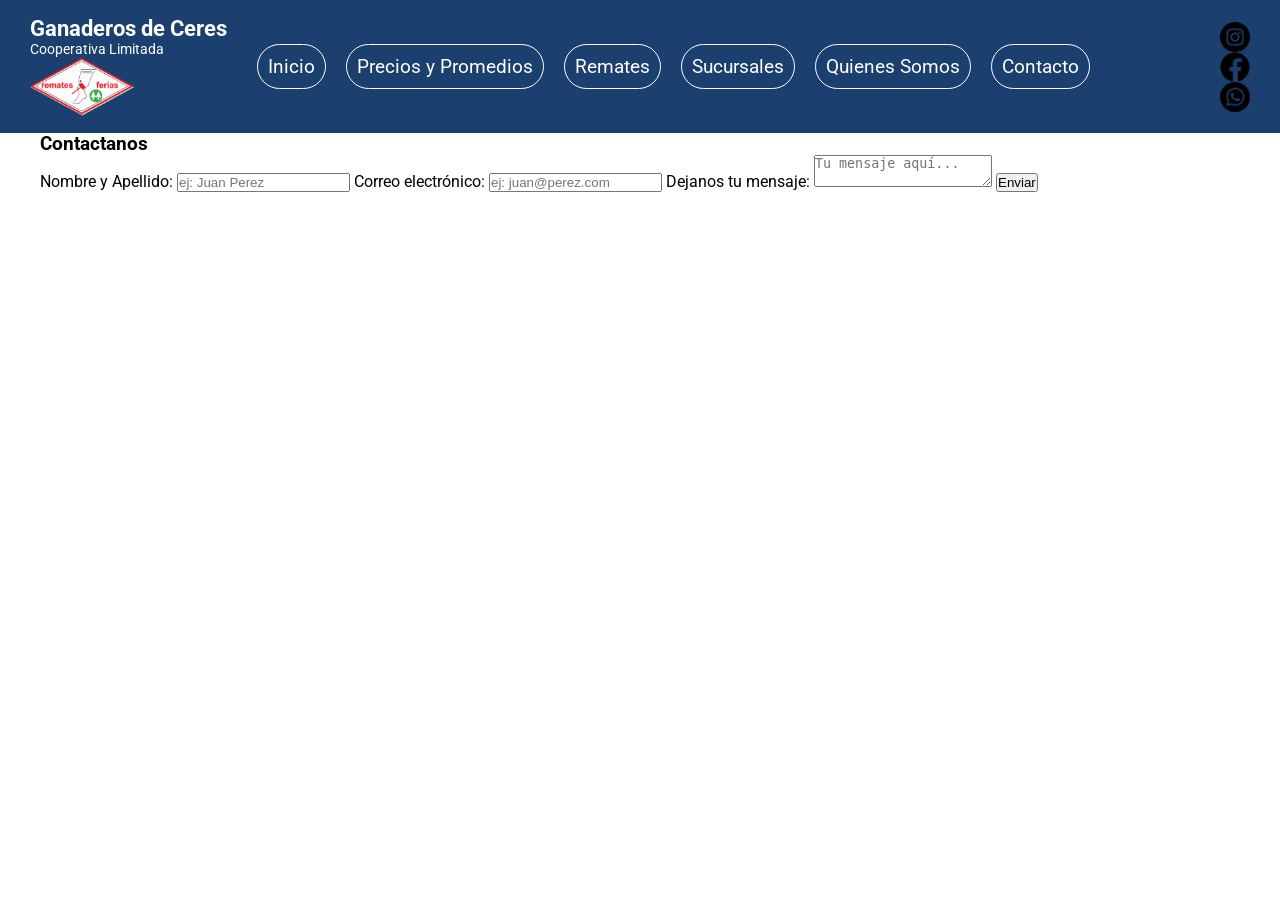
==== pages/contacto.html @ de208398 "Add files via upload Preentrega 3: layouts con Flexbox y box model" ====
<!DOCTYPE html>
<html lang="es">
<head>
    <meta charset="UTF-8">
    <meta name="viewport" content="width=device-width, initial-scale=1.0">
    <title>Contacto</title>
    <link rel="stylesheet" href="../css/styles.css">
    <link rel="preconnect" href="https://fonts.googleapis.com">
    <link rel="preconnect" href="https://fonts.gstatic.com" crossorigin>
    <link rel="preconnect" href="https://fonts.googleapis.com">
    <link rel="preconnect" href="https://fonts.gstatic.com" crossorigin>
    <link href="https://fonts.googleapis.com/css2?family=Roboto:ital,wght@0,100..900;1,100..900&display=swap" rel="stylesheet">
</head>
<body>
    <header>
        <div class="barraprincipal"> 
                <div class="identidad">
                    <div class="nombre">
                        <h1 class="H1GDC">Ganaderos de Ceres</h1>
                        <h2 class="H2CL">Cooperativa Limitada</h2>
                    </div>
                    <div class="logo">
                        <a href="../index.html">
                            <figure>
                                <img src="../assets/logo2.png" alt="Logo de Ganaderos de Ceres" width="500" height="300">
                            </figure>
                        </a>
                    </div>
                </div>
            <nav>
                <ul class="menuheader">
                    <li class="menu"><a href="../index.html">Inicio</a></li>
                    <li class="menu"><a href="../pages/preciosypromedios.html">Precios y Promedios</a></li>
                    <li class="menu"><a href="../pages/remate.html">Remates</a></li>
                    <li class="menu"><a href="../pages/sucursales.html">Sucursales</a></li>
                    <li class="menu"><a href="../pages/quienes-somos.html">Quienes Somos</a></li>
                    <li class="menu"><a href="#">Contacto</a></li>
                </ul>
            </nav>
        </div>
        <div class="barrasecundaria">
            <div class="redes-sociales">
                <a class="social-icon" href="https://www.instagram.com/ganaderosdeceres/" target="_blank">
                    <figure>
                        <img src="../assets/instagram.png" alt="Icono de Instagram" width="500" height="300">
                    </figure>
                </a>
                <a class="social-icon" href="https://www.facebook.com/ganaderosceres/?locale=es_LA" target="_blank">
                    <figure>
                        <img src="../assets/facebook.png" alt="Icono de Facebook" width="500" height="300">
                    </figure>
                </a>
                <a class="social-icon" href="https://www.whatsapp.com/" target="_blank">
                    <figure>
                        <img src="../assets/whatsapp.png" alt="Icono de WhatsApp" width="500" height="300">
                    </figure>
                </a>
            </div>
        </div>
    </header>
    <main>
        <div class="content">
            <section>
                <h3>Contactanos</h3>
                <form action="https://formspree.io/f/mnqvydqv" method="POST">
                    <label for="nombreapellido">Nombre y Apellido:</label>
                    <input type="text" id="nombreapellido" placeholder="ej: Juan Perez" required>
                    <label for="email">Correo electrónico:</label>
                    <input type="email" id="email" placeholder="ej: juan@perez.com" required>
                    <label for="mensaje">Dejanos tu mensaje:</label>
                    <textarea id="mensaje" name="mensaje" placeholder="Tu mensaje aquí..." required></textarea>
                    <input type="submit" value="Enviar">
                </form>
            </section>
        </div>
    </main>
</body>
</html>
---- css/styles.css ----
/* Reset de estilos */
*{
  box-sizing: border-box;
  margin: 0;
  padding: 0;
}
/*logo, nombre de la cooperativa y menu*/
.H1GDC, .H2CL{
  color: #ffffff;
}
.H1GDC{
  font-size: 1.4rem;
}
.H2CL{
  font-size: 0.9rem;
  font-weight: 400;
} 
.logo img{
  width: auto;
  height: 60px;
  display: block;
}
/*estilos de barra de navegacion*/
.barraprincipal{
  display: flex;
  justify-content: space-between;
  align-items: center;
}
/*estilos de menu de navegacion*/
.menuheader{
  display: flex;
  justify-content: space-between;
  align-items: center;
  color: #FFFFFF;
  gap: 20px;
  padding: 15px 30px;
  margin: 0px;
  list-style: none;
  background-color: #1b3f6f;
}
.menuheader li{
  display: inline-block;
  justify-content: center;
  align-items: center;
  width: auto;
}
.menu a{
  display: block;
  white-space: nowrap;
  border: 1.2px solid #ffffff;
  font-size: 1.2rem;
  text-decoration: none;
  text-align: center;
  padding: 10px;
  border-radius: 30px;
  cursor: pointer;
}
.menu a:hover {
    background-color: #ffffff;
    color: #1b3f6f;
    transition: 0.3s;
}
a{
  text-decoration: none;
  color: inherit;
  font-size: 1.8rem;
}
header{
  display: flex;
  justify-content: space-between;
  align-items: center;
  color: #FFFFFF;
  padding: 15px 30px;
  background-color: #1B3F6E;
}
.social-icon img{
  display: flex;
  width: 30px;
  height: auto;
  align-items: left;
  text-decoration: none;
  color: #FFFFFF;
}
/* lista de menu de navegacion*/
ul{
  list-style: none;
  text-decoration: none;
  display: flex;
  color: #FFFFFF;
  font-size: 1.5rem;
  gap: 30px; 
  padding: 0px;
  margin: 0rem;
}
/*tipografia de cuerpo*/
body{
  font-family: 'Roboto', sans-serif;
}
/*instructivo de como usar la pagina*/
.instructivo-img{
  display: block;
  width: 400px;
  height: auto;
}
.instructivo{
  display: flex;
  align-items: center;
  gap: 20px;
  padding: 20px;
  font-size: 1.2rem;
  color: #000000;
  margin-bottom: 50px;
}
/*tarjetas*/
.tarjetas{
  display: flex;
  gap: 20px;
  flex-wrap: wrap;
  padding: 20px;
}
.tarjeta{
  display: flex;
  flex-direction: column;
  padding: 20px;
  border: 1px solid #000000;
  border-radius: 10px;
  flex: 1 1 300px;
  align-items: center;
  justify-content: center;
}
.tarjeta.destacada{
  font-size: 1.2rem;
  margin-bottom: 10px;
  flex-basis: 100%;
  flex-grow: 0;
  flex-direction: column;
}
.tarjeta.destacada p{
  font-size: 3rem;  
  margin-bottom: 10px;
}
.preciosypromedios{
  padding: 20px;
  display: flex;
  font-size: 1.2rem;
  flex-direction: column;
  gap: 20px;
  margin-bottom: 50px;
  text-align: center;
  justify-content: center;
}
.preciosypromedios h3{
  font-size: 1.8rem;
}
/*layout general*/
main{
  max-width: 1200px;
  margin: 0 auto;
}
.unidades-negocios, .lotes-disponibles{
  margin-bottom: 50px;
}
.tarjeta span{
  font-size: 1rem;
  color: #6f6f6f;
}
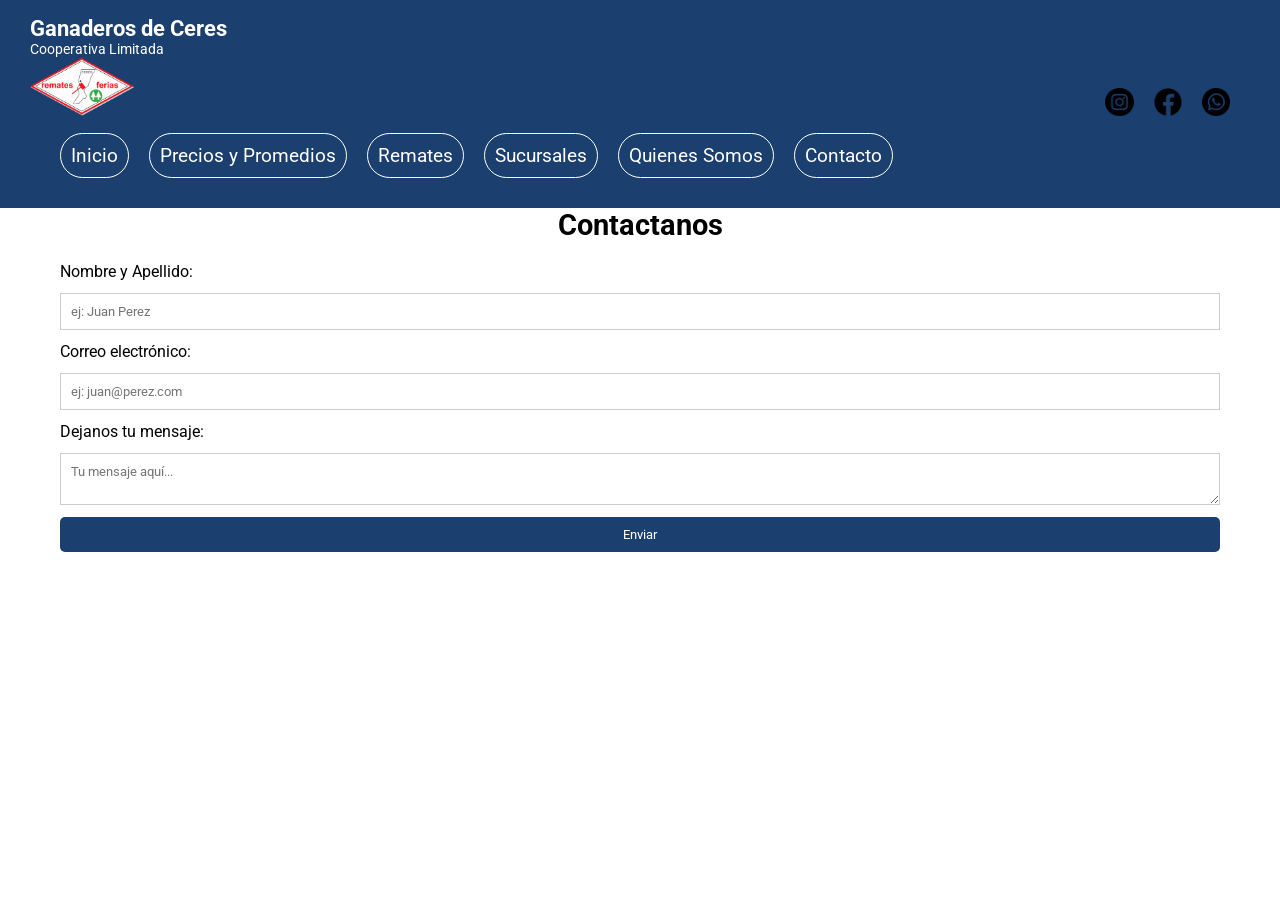
==== commit 4f9090cd: "Contenido y estilos en paginas secundarias" ====
--- a/pages/contacto.html
+++ b/pages/contacto.html
@@ -59,17 +59,17 @@
         </div>
     </header>
     <main>
-        <div class="content">
+        <div>
             <section>
                 <h3>Contactanos</h3>
-                <form action="https://formspree.io/f/mnqvydqv" method="POST">
+                <form  class="content" action="https://formspree.io/f/mnqvydqv" method="POST">
                     <label for="nombreapellido">Nombre y Apellido:</label>
-                    <input type="text" id="nombreapellido" placeholder="ej: Juan Perez" required>
+                    <input type="text" id="nombreapellido" name="nombre" placeholder="ej: Juan Perez" required>
                     <label for="email">Correo electrónico:</label>
-                    <input type="email" id="email" placeholder="ej: juan@perez.com" required>
+                    <input type="email" id="email" name="email" placeholder="ej: juan@perez.com" required>
                     <label for="mensaje">Dejanos tu mensaje:</label>
                     <textarea id="mensaje" name="mensaje" placeholder="Tu mensaje aquí..." required></textarea>
-                    <input type="submit" value="Enviar">
+                    <input class="btn" type="submit" value="Enviar">
                 </form>
             </section>
         </div>
--- a/css/styles.css
+++ b/css/styles.css
@@ -3,6 +3,10 @@
   box-sizing: border-box;
   margin: 0;
   padding: 0;
+}
+img {
+  max-width: 100%;
+  height: auto;
 }
 /*logo, nombre de la cooperativa y menu*/
 .H1GDC, .H2CL{
@@ -22,6 +26,7 @@
 }
 /*estilos de barra de navegacion*/
 .barraprincipal{
+  flex-wrap: wrap;
   display: flex;
   justify-content: space-between;
   align-items: center;
@@ -40,20 +45,18 @@
 }
 .menuheader li{
   display: inline-block;
-  justify-content: center;
   align-items: center;
   width: auto;
 }
 .menu a{
   display: block;
-  white-space: nowrap;
   border: 1.2px solid #ffffff;
-  font-size: 1.2rem;
   text-decoration: none;
   text-align: center;
   padding: 10px;
   border-radius: 30px;
   cursor: pointer;
+  font-size: 1.2rem;
 }
 .menu a:hover {
     background-color: #ffffff;
@@ -63,7 +66,6 @@
 a{
   text-decoration: none;
   color: inherit;
-  font-size: 1.8rem;
 }
 header{
   display: flex;
@@ -73,17 +75,23 @@
   padding: 15px 30px;
   background-color: #1B3F6E;
 }
+/*redes sociales - iconos*/
 .social-icon img{
-  display: flex;
   width: 30px;
   height: auto;
-  align-items: left;
-  text-decoration: none;
-  color: #FFFFFF;
+  text-decoration: none;
+  color: #FFFFFF;
+}
+.redes-sociales{
+  display: flex;
+  justify-content: center;
+  gap: 20px;
+  padding: 20px;
 }
 /* lista de menu de navegacion*/
 ul{
   list-style: none;
+  flex-wrap: wrap;
   text-decoration: none;
   display: flex;
   color: #FFFFFF;
@@ -99,11 +107,18 @@
 /*instructivo de como usar la pagina*/
 .instructivo-img{
   display: block;
-  width: 400px;
+  max-width: 100%;
   height: auto;
 }
+/* con el resto de tus reglas */
+.instructivo-img { grid-area: imagen; max-width: 100%; 
+}
+.instructivo-texto { grid-area: texto;
+}
 .instructivo{
-  display: flex;
+  display: grid;
+  grid-template-areas: "imagen" "texto";
+  grid-template-columns: 1fr;
   align-items: center;
   gap: 20px;
   padding: 20px;
@@ -113,27 +128,22 @@
 }
 /*tarjetas*/
 .tarjetas{
-  display: flex;
-  gap: 20px;
-  flex-wrap: wrap;
+  display: grid;
+  grid-template-columns: repeat(auto-fit, minmax(300px, 1fr));
+  gap: 20px;
   padding: 20px;
 }
 .tarjeta{
-  display: flex;
-  flex-direction: column;
   padding: 20px;
   border: 1px solid #000000;
   border-radius: 10px;
-  flex: 1 1 300px;
-  align-items: center;
-  justify-content: center;
+  display: flex;
+  flex-direction: column;
 }
 .tarjeta.destacada{
   font-size: 1.2rem;
   margin-bottom: 10px;
-  flex-basis: 100%;
-  flex-grow: 0;
-  flex-direction: column;
+  grid-column: 1 / -1;
 }
 .tarjeta.destacada p{
   font-size: 3rem;  
@@ -149,8 +159,16 @@
   text-align: center;
   justify-content: center;
 }
-.preciosypromedios h3{
+h3{
   font-size: 1.8rem;
+  text-align: center;
+}
+h4{
+  font-size: 1.4rem;
+  text-align: center;
+}
+p{
+  font-size: 1rem;
 }
 /*layout general*/
 main{
@@ -163,4 +181,40 @@
 .tarjeta span{
   font-size: 1rem;
   color: #6f6f6f;
+}
+.identidad{
+  flex-direction: column;
+}
+/* al final del archivo */
+@media (min-width: 1024px) {
+  .instructivo {
+    grid-template-areas: "imagen texto";
+    grid-template-columns: 1fr 1fr;
+  }
+  .instructivo-img { max-width: 400px; }
+}
+/*contenido de formulario de contactos*/
+.content{
+  display: flex;
+  flex-direction: column;
+  gap: 12px;
+  padding: 20px;
+}
+.btn{
+  background-color: #1B3F6E;
+  color: #FFFFFF;
+  border: none;
+  padding: 10px 20px;
+  border-radius: 5px;
+  cursor: pointer;
+}
+input, textarea {
+  font-family: inherit;
+  padding: 10px;
+  border: 1px solid #ccc;
+}
+.titulo-tarjeta{
+  font-size: 1.5rem;
+  font-weight: bold;
+  margin-bottom: 10px;
 }
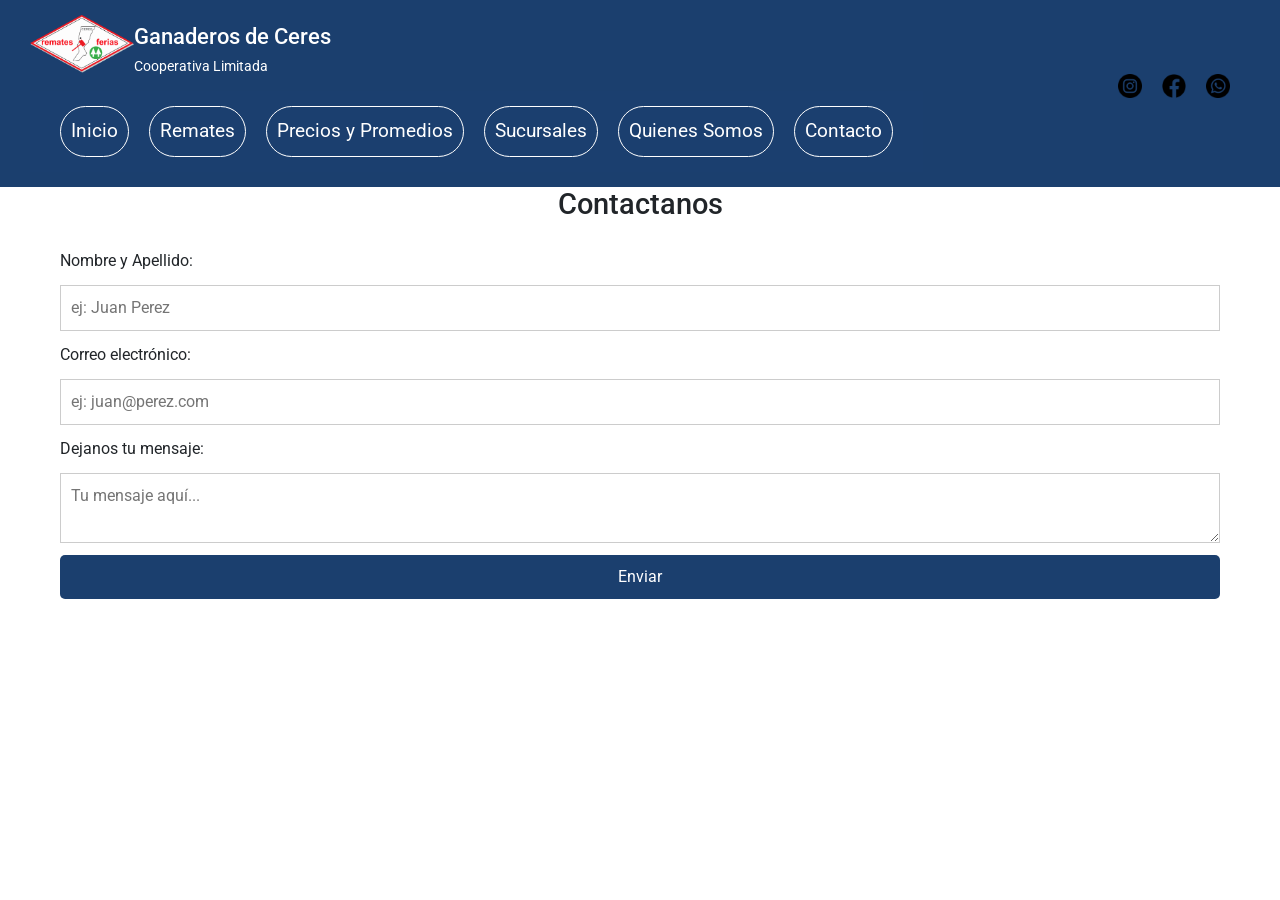
==== commit 95f2ec16: "Logo a la izquierda del nombre en el header" ====
--- a/pages/contacto.html
+++ b/pages/contacto.html
@@ -1,78 +1,82 @@
-<!DOCTYPE html>
-<html lang="es">
-<head>
-    <meta charset="UTF-8">
-    <meta name="viewport" content="width=device-width, initial-scale=1.0">
-    <title>Contacto</title>
-    <link rel="stylesheet" href="../css/styles.css">
-    <link rel="preconnect" href="https://fonts.googleapis.com">
-    <link rel="preconnect" href="https://fonts.gstatic.com" crossorigin>
-    <link rel="preconnect" href="https://fonts.googleapis.com">
-    <link rel="preconnect" href="https://fonts.gstatic.com" crossorigin>
-    <link href="https://fonts.googleapis.com/css2?family=Roboto:ital,wght@0,100..900;1,100..900&display=swap" rel="stylesheet">
-</head>
-<body>
-    <header>
-        <div class="barraprincipal"> 
-                <div class="identidad">
-                    <div class="nombre">
-                        <h1 class="H1GDC">Ganaderos de Ceres</h1>
-                        <h2 class="H2CL">Cooperativa Limitada</h2>
-                    </div>
-                    <div class="logo">
-                        <a href="../index.html">
-                            <figure>
-                                <img src="../assets/logo2.png" alt="Logo de Ganaderos de Ceres" width="500" height="300">
-                            </figure>
-                        </a>
-                    </div>
-                </div>
-            <nav>
-                <ul class="menuheader">
-                    <li class="menu"><a href="../index.html">Inicio</a></li>
-                    <li class="menu"><a href="../pages/preciosypromedios.html">Precios y Promedios</a></li>
-                    <li class="menu"><a href="../pages/remate.html">Remates</a></li>
-                    <li class="menu"><a href="../pages/sucursales.html">Sucursales</a></li>
-                    <li class="menu"><a href="../pages/quienes-somos.html">Quienes Somos</a></li>
-                    <li class="menu"><a href="#">Contacto</a></li>
-                </ul>
-            </nav>
-        </div>
-        <div class="barrasecundaria">
-            <div class="redes-sociales">
-                <a class="social-icon" href="https://www.instagram.com/ganaderosdeceres/" target="_blank">
-                    <figure>
-                        <img src="../assets/instagram.png" alt="Icono de Instagram" width="500" height="300">
-                    </figure>
-                </a>
-                <a class="social-icon" href="https://www.facebook.com/ganaderosceres/?locale=es_LA" target="_blank">
-                    <figure>
-                        <img src="../assets/facebook.png" alt="Icono de Facebook" width="500" height="300">
-                    </figure>
-                </a>
-                <a class="social-icon" href="https://www.whatsapp.com/" target="_blank">
-                    <figure>
-                        <img src="../assets/whatsapp.png" alt="Icono de WhatsApp" width="500" height="300">
-                    </figure>
-                </a>
-            </div>
-        </div>
-    </header>
-    <main>
-        <div>
-            <section>
-                <h3>Contactanos</h3>
-                <form  class="content" action="https://formspree.io/f/mnqvydqv" method="POST">
-                    <label for="nombreapellido">Nombre y Apellido:</label>
-                    <input type="text" id="nombreapellido" name="nombre" placeholder="ej: Juan Perez" required>
-                    <label for="email">Correo electrónico:</label>
-                    <input type="email" id="email" name="email" placeholder="ej: juan@perez.com" required>
-                    <label for="mensaje">Dejanos tu mensaje:</label>
-                    <textarea id="mensaje" name="mensaje" placeholder="Tu mensaje aquí..." required></textarea>
-                    <input class="btn" type="submit" value="Enviar">
-                </form>
-            </section>
-        </div>
-    </main>
-</body>
+<!DOCTYPE html>
+<html lang="es">
+<head>
+    <meta charset="UTF-8">
+    <meta name="viewport" content="width=device-width, initial-scale=1.0">
+    <title>Contacto</title>
+    <link href="https://cdn.jsdelivr.net/npm/bootstrap@5.3.9/dist/css/bootstrap.min.css" rel="stylesheet" integrity=
+    "sha384-yEPZ7jP9S0QKiUQ0m3jjsO4ProIW7wvR9gXkI7JOGa2XVsw53Yke2bsdkBbjmmiX" crossorigin="anonymous">
+    <link rel="stylesheet" href="../css/styles.css">
+    <link rel="preconnect" href="https://fonts.googleapis.com">
+    <link rel="preconnect" href="https://fonts.gstatic.com" crossorigin>
+    <link rel="preconnect" href="https://fonts.googleapis.com">
+    <link rel="preconnect" href="https://fonts.gstatic.com" crossorigin>
+    <link href="https://fonts.googleapis.com/css2?family=Roboto:ital,wght@0,100..900;1,100..900&display=swap" rel="stylesheet">
+</head>
+<body>
+    <header>
+        <div class="barraprincipal"> 
+                <div class="identidad">
+                    <div class="logo">
+                        <a href="../index.html">
+                            <figure>
+                                <img src="../assets/logo2.png" alt="Logo de Ganaderos de Ceres" width="500" height="300">
+                            </figure>
+                        </a>
+                    </div>
+                    <div class="nombre">
+                        <h1 class="H1GDC">Ganaderos de Ceres</h1>
+                        <h2 class="H2CL">Cooperativa Limitada</h2>
+                    </div>
+                </div>
+            <nav>
+                <ul class="menuheader">
+                    <li class="menu"><a href="../index.html">Inicio</a></li>
+                    <li class="menu"><a href="./remate.html">Remates</a></li>
+                    <li class="menu"><a href="./preciosypromedios.html">Precios y Promedios</a></li>
+                    <li class="menu"><a href="./sucursales.html">Sucursales</a></li>
+                    <li class="menu"><a href="./quienes-somos.html">Quienes Somos</a></li>
+                    <li class="menu"><a href="#">Contacto</a></li>
+                </ul>
+            </nav>
+        </div>
+        <div class="barrasecundaria">
+            <div class="redes-sociales">
+                <a class="social-icon" href="https://www.instagram.com/ganaderosdeceres/" target="_blank">
+                    <figure>
+                        <img src="../assets/instagram.png" alt="Icono de Instagram" width="500" height="300">
+                    </figure>
+                </a>
+                <a class="social-icon" href="https://www.facebook.com/ganaderosceres/?locale=es_LA" target="_blank">
+                    <figure>
+                        <img src="../assets/facebook.png" alt="Icono de Facebook" width="500" height="300">
+                    </figure>
+                </a>
+                <a class="social-icon" href="https://www.whatsapp.com/" target="_blank">
+                    <figure>
+                        <img src="../assets/whatsapp.png" alt="Icono de WhatsApp" width="500" height="300">
+                    </figure>
+                </a>
+            </div>
+        </div>
+    </header>
+    <main>
+        <div>
+            <section>
+                <h3>Contactanos</h3>
+                <form  class="content" action="https://formspree.io/f/mnqvydqv" method="POST">
+                    <label for="nombreapellido">Nombre y Apellido:</label>
+                    <input type="text" id="nombreapellido" name="nombre" placeholder="ej: Juan Perez" required>
+                    <label for="email">Correo electrónico:</label>
+                    <input type="email" id="email" name="email" placeholder="ej: juan@perez.com" required>
+                    <label for="mensaje">Dejanos tu mensaje:</label>
+                    <textarea id="mensaje" name="mensaje" placeholder="Tu mensaje aquí..." required></textarea>
+                    <input class="btn" type="submit" value="Enviar">
+                </form>
+            </section>
+        </div>
+    </main>
+    <script src="https://cdn.jsdelivr.net/npm/bootstrap@5.3.9/dist/js/bootstrap.bundle.min.js"
+     integrity="sha384-WyOxWvTyr1QaMPfiPJSv76iReVthorl5uWlFtZPyK0IEB0hGzo9y5Bp9mYanr8Bu" crossorigin="anonymous"></script>
+    </body>
 </html>
--- a/css/styles.css
+++ b/css/styles.css
@@ -43,11 +43,6 @@
   list-style: none;
   background-color: #1b3f6f;
 }
-.menuheader li{
-  display: inline-block;
-  align-items: center;
-  width: auto;
-}
 .menu a{
   display: block;
   border: 1.2px solid #ffffff;
@@ -57,12 +52,12 @@
   border-radius: 30px;
   cursor: pointer;
   font-size: 1.2rem;
+  transition: 0.3s ease-out;
 }
 .menu a:hover {
     background-color: #ffffff;
     color: #1b3f6f;
-    transition: 0.3s;
-}
+    }
 a{
   text-decoration: none;
   color: inherit;
@@ -111,7 +106,8 @@
   height: auto;
 }
 /* con el resto de tus reglas */
-.instructivo-img { grid-area: imagen; max-width: 100%; 
+.instructivo-img { grid-area: imagen; 
+  max-width: 100%; 
 }
 .instructivo-texto { grid-area: texto;
 }
@@ -129,7 +125,8 @@
 /*tarjetas*/
 .tarjetas{
   display: grid;
-  grid-template-columns: repeat(auto-fit, minmax(300px, 1fr));
+  grid-template-columns: repeat(auto-fit, 
+  minmax(300px, 1fr));
   gap: 20px;
   padding: 20px;
 }
@@ -183,7 +180,46 @@
   color: #6f6f6f;
 }
 .identidad{
+  display: flex;
+  align-items: center;
+
+}
+/*contenido de formulario de contactos*/
+.content{
+  display: flex;
   flex-direction: column;
+  gap: 12px;
+  padding: 20px;
+}
+.btn{
+  background-color: #1B3F6E;
+  color: #FFFFFF;
+  border: none;
+  padding: 10px 20px;
+  border-radius: 5px;
+  cursor: pointer;
+  transition: 0.2s ease-out;
+}
+.btn:hover {
+  background-color: #2a5a9e;
+}
+.btn:active {
+  transform: translateY(1px);
+}
+input, textarea {
+  font-family: inherit;
+  padding: 10px;
+  border: 1px solid #ccc;
+}
+input:focus-visible,
+textarea:focus-visible {
+  outline: 2px solid #1b3f6f;
+  outline-offset: 2px;
+}
+.titulo-tarjeta{
+  font-size: 1.5rem;
+  font-weight: bold;
+  margin-bottom: 10px;
 }
 /* al final del archivo */
 @media (min-width: 1024px) {
@@ -192,29 +228,4 @@
     grid-template-columns: 1fr 1fr;
   }
   .instructivo-img { max-width: 400px; }
-}
-/*contenido de formulario de contactos*/
-.content{
-  display: flex;
-  flex-direction: column;
-  gap: 12px;
-  padding: 20px;
-}
-.btn{
-  background-color: #1B3F6E;
-  color: #FFFFFF;
-  border: none;
-  padding: 10px 20px;
-  border-radius: 5px;
-  cursor: pointer;
-}
-input, textarea {
-  font-family: inherit;
-  padding: 10px;
-  border: 1px solid #ccc;
-}
-.titulo-tarjeta{
-  font-size: 1.5rem;
-  font-weight: bold;
-  margin-bottom: 10px;
 }
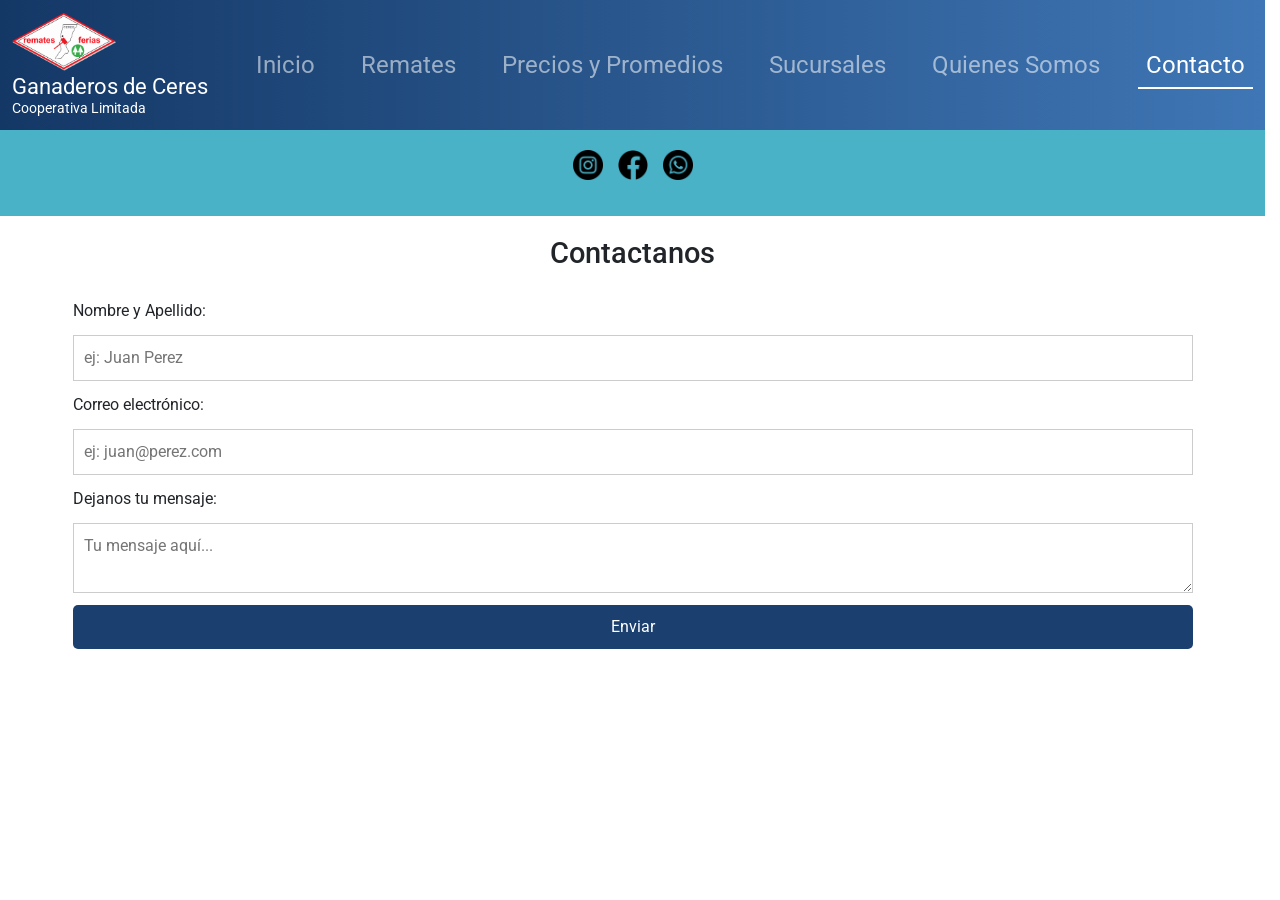
==== commit 748326b2: "Navbar de Bootstrap en todas las paginas" ====
--- a/pages/contacto.html
+++ b/pages/contacto.html
@@ -15,30 +15,31 @@
 </head>
 <body>
     <header>
-        <div class="barraprincipal"> 
-                <div class="identidad">
-                    <div class="logo">
-                        <a href="../index.html">
-                            <figure>
-                                <img src="../assets/logo2.png" alt="Logo de Ganaderos de Ceres" width="500" height="300">
-                            </figure>
-                        </a>
-                    </div>
-                    <div class="nombre">
-                        <h1 class="H1GDC">Ganaderos de Ceres</h1>
-                        <h2 class="H2CL">Cooperativa Limitada</h2>
-                    </div>
+        <nav class="navbar navbar-expand-lg" data-bs-theme="dark">
+            <div class="container-fluid">
+                <a class="navbar-brand" href="../index.html">
+                    <img src="../assets/logo2.png" alt="Logo de Ganaderos de Ceres" height="60">
+                    <span class="marca-texto">
+                        <span class="H1GDC">Ganaderos de Ceres</span>
+                        <span class="H2CL">Cooperativa Limitada</span>
+                    </span>
+                </a>
+                <button class="navbar-toggler" type="button" data-bs-toggle="collapse" data-bs-target="#menuPrincipal"
+                    aria-controls="menuPrincipal" aria-expanded="false" aria-label="Abrir menú">
+                    <span class="navbar-toggler-icon"></span>
+                </button>
+                <div class="collapse navbar-collapse" id="menuPrincipal">
+                    <ul class="navbar-nav ms-auto">
+                        <li class="nav-item"><a class="nav-link" href="../index.html">Inicio</a></li>
+                        <li class="nav-item"><a class="nav-link" href="./remate.html">Remates</a></li>
+                        <li class="nav-item"><a class="nav-link" href="./preciosypromedios.html">Precios y Promedios</a></li>
+                        <li class="nav-item"><a class="nav-link" href="./sucursales.html">Sucursales</a></li>
+                        <li class="nav-item"><a class="nav-link" href="./quienes-somos.html">Quienes Somos</a></li>
+                        <li class="nav-item"><a class="nav-link active" aria-current="page" href="./contacto.html">Contacto</a></li>
+                    </ul>
                 </div>
-            <nav>
-                <ul class="menuheader">
-                    <li class="menu"><a href="../index.html">Inicio</a></li>
-                    <li class="menu"><a href="./remate.html">Remates</a></li>
-                    <li class="menu"><a href="./preciosypromedios.html">Precios y Promedios</a></li>
-                    <li class="menu"><a href="./sucursales.html">Sucursales</a></li>
-                    <li class="menu"><a href="./quienes-somos.html">Quienes Somos</a></li>
-                    <li class="menu"><a href="#">Contacto</a></li>
-                </ul>
-            </nav>
+            </div>
+        </nav>
         </div>
         <div class="barrasecundaria">
             <div class="redes-sociales">
--- a/css/styles.css
+++ b/css/styles.css
@@ -1,4 +1,7 @@
 /* Reset de estilos */
+html {
+  scrollbar-gutter: stable;
+}
 *{
   box-sizing: border-box;
   margin: 0;
@@ -8,6 +11,10 @@
   max-width: 100%;
   height: auto;
 }
+.navbar-brand img {
+  height: 60px;
+  width: auto;
+}
 /*logo, nombre de la cooperativa y menu*/
 .H1GDC, .H2CL{
   color: #ffffff;
@@ -19,12 +26,41 @@
   font-size: 0.9rem;
   font-weight: 400;
 } 
-.logo img{
-  width: auto;
-  height: 60px;
-  display: block;
-}
 /*estilos de barra de navegacion*/
+.navbar {
+  background: linear-gradient(to right, #143866, #3f76b5);
+}
+.navbar .nav-link {
+  position: relative;
+  transition: color 0.25s ease-out;
+}
+.barrasecundaria {
+  background-color: #4ab2c7;
+  padding: 10px 30px;
+}
+.navbar .nav-link::after {
+  content: "";
+  position: absolute;
+  left: 0;
+  bottom: 2px;
+  width: 100%;
+  height: 2px;
+  background-color: #ffffff;
+  transform: scaleX(0);
+  transition: transform 0.25s ease-out;
+  transform-origin: center;
+}
+
+.navbar .nav-link:hover::after,
+.navbar .nav-link:focus-visible::after,
+.navbar .nav-link.active::after {
+  transform: scaleX(1);
+}
+.marca-texto {
+  display: flex;
+  flex-direction: column;
+  line-height: 1.2;
+}
 .barraprincipal{
   flex-wrap: wrap;
   display: flex;
@@ -54,21 +90,9 @@
   font-size: 1.2rem;
   transition: 0.3s ease-out;
 }
-.menu a:hover {
-    background-color: #ffffff;
-    color: #1b3f6f;
-    }
 a{
   text-decoration: none;
   color: inherit;
-}
-header{
-  display: flex;
-  justify-content: space-between;
-  align-items: center;
-  color: #FFFFFF;
-  padding: 15px 30px;
-  background-color: #1B3F6E;
 }
 /*redes sociales - iconos*/
 .social-icon img{
@@ -80,8 +104,8 @@
 .redes-sociales{
   display: flex;
   justify-content: center;
-  gap: 20px;
-  padding: 20px;
+  gap: 15px;
+  padding: 10px;
 }
 /* lista de menu de navegacion*/
 ul{
@@ -147,14 +171,12 @@
   margin-bottom: 10px;
 }
 .preciosypromedios{
-  padding: 20px;
   display: flex;
   font-size: 1.2rem;
   flex-direction: column;
   gap: 20px;
   margin-bottom: 50px;
   text-align: center;
-  justify-content: center;
 }
 h3{
   font-size: 1.8rem;
@@ -171,6 +193,7 @@
 main{
   max-width: 1200px;
   margin: 0 auto;
+  padding: 20px;
 }
 .unidades-negocios, .lotes-disponibles{
   margin-bottom: 50px;
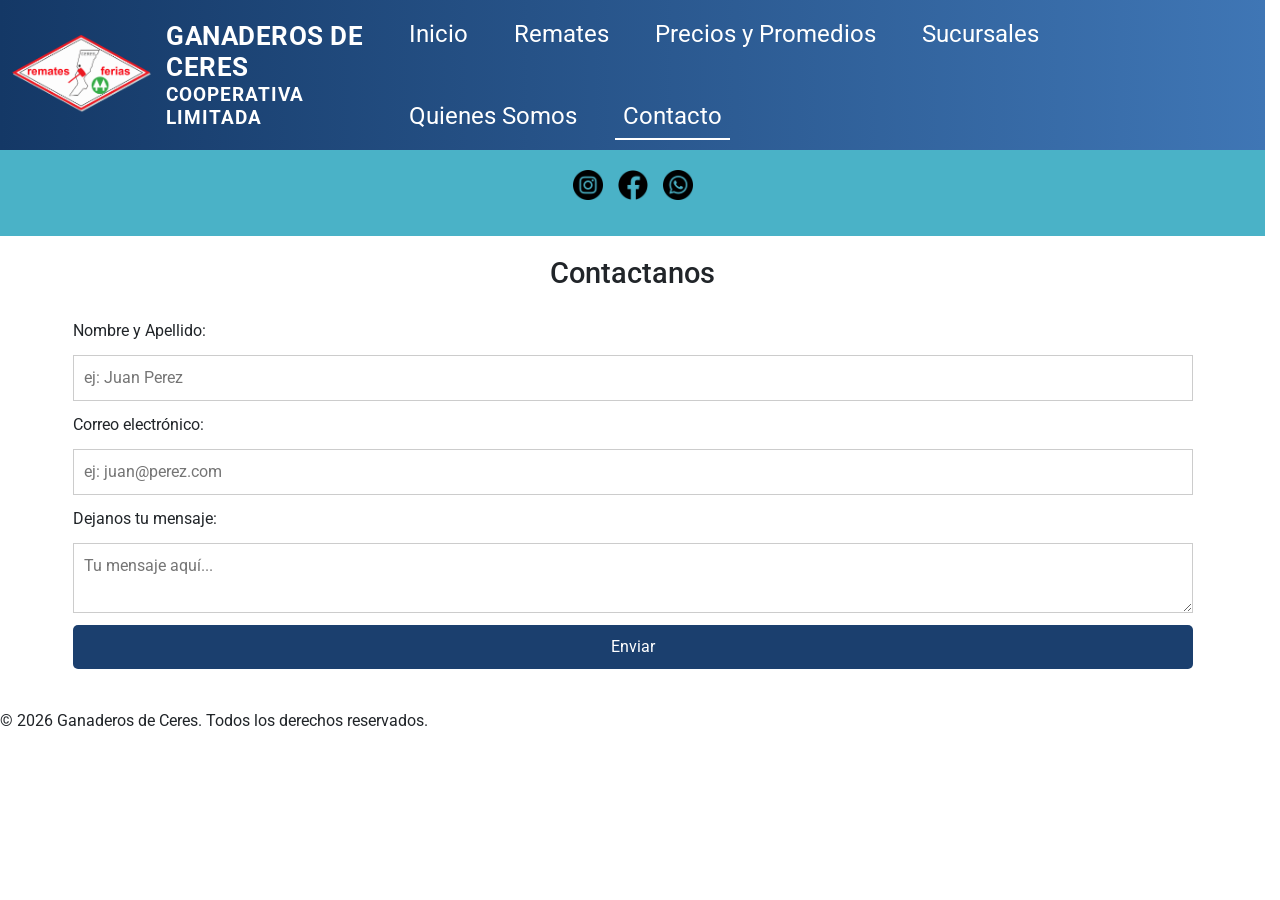
==== commit f7d0a8b7: "fix: elimina div sobrante, preconnect duplicados y agrega footer" ====
--- a/pages/contacto.html
+++ b/pages/contacto.html
@@ -7,8 +7,6 @@
     <link href="https://cdn.jsdelivr.net/npm/bootstrap@5.3.9/dist/css/bootstrap.min.css" rel="stylesheet" integrity=
     "sha384-yEPZ7jP9S0QKiUQ0m3jjsO4ProIW7wvR9gXkI7JOGa2XVsw53Yke2bsdkBbjmmiX" crossorigin="anonymous">
     <link rel="stylesheet" href="../css/styles.css">
-    <link rel="preconnect" href="https://fonts.googleapis.com">
-    <link rel="preconnect" href="https://fonts.gstatic.com" crossorigin>
     <link rel="preconnect" href="https://fonts.googleapis.com">
     <link rel="preconnect" href="https://fonts.gstatic.com" crossorigin>
     <link href="https://fonts.googleapis.com/css2?family=Roboto:ital,wght@0,100..900;1,100..900&display=swap" rel="stylesheet">
@@ -40,7 +38,6 @@
                 </div>
             </div>
         </nav>
-        </div>
         <div class="barrasecundaria">
             <div class="redes-sociales">
                 <a class="social-icon" href="https://www.instagram.com/ganaderosdeceres/" target="_blank">
@@ -77,6 +74,9 @@
             </section>
         </div>
     </main>
+     <footer>
+        <p>&copy; 2026 Ganaderos de Ceres. Todos los derechos reservados.</p>
+    </footer>
     <script src="https://cdn.jsdelivr.net/npm/bootstrap@5.3.9/dist/js/bootstrap.bundle.min.js"
      integrity="sha384-WyOxWvTyr1QaMPfiPJSv76iReVthorl5uWlFtZPyK0IEB0hGzo9y5Bp9mYanr8Bu" crossorigin="anonymous"></script>
     </body>
--- a/css/styles.css
+++ b/css/styles.css
@@ -11,8 +11,14 @@
   max-width: 100%;
   height: auto;
 }
+.navbar-brand {
+  display: flex;
+  align-items: center;
+  gap: 15px;
+  white-space: normal;
+}
 .navbar-brand img {
-  height: 60px;
+  height: 80px;
   width: auto;
 }
 /*logo, nombre de la cooperativa y menu*/
@@ -20,11 +26,16 @@
   color: #ffffff;
 }
 .H1GDC{
-  font-size: 1.4rem;
+  font-size: 1.1rem;
+  text-transform: uppercase;
+  font-weight: 700;
+  letter-spacing: 0.02em;
 }
 .H2CL{
-  font-size: 0.9rem;
-  font-weight: 400;
+  text-transform: uppercase;
+  font-size: 0.8rem;
+  font-weight: 700;
+  letter-spacing: 0.05em;
 } 
 /*estilos de barra de navegacion*/
 .navbar {
@@ -33,6 +44,7 @@
 .navbar .nav-link {
   position: relative;
   transition: color 0.25s ease-out;
+  color: #ffffff;
 }
 .barrasecundaria {
   background-color: #4ab2c7;
@@ -50,7 +62,6 @@
   transition: transform 0.25s ease-out;
   transform-origin: center;
 }
-
 .navbar .nav-link:hover::after,
 .navbar .nav-link:focus-visible::after,
 .navbar .nav-link.active::after {
@@ -61,35 +72,7 @@
   flex-direction: column;
   line-height: 1.2;
 }
-.barraprincipal{
-  flex-wrap: wrap;
-  display: flex;
-  justify-content: space-between;
-  align-items: center;
-}
 /*estilos de menu de navegacion*/
-.menuheader{
-  display: flex;
-  justify-content: space-between;
-  align-items: center;
-  color: #FFFFFF;
-  gap: 20px;
-  padding: 15px 30px;
-  margin: 0px;
-  list-style: none;
-  background-color: #1b3f6f;
-}
-.menu a{
-  display: block;
-  border: 1.2px solid #ffffff;
-  text-decoration: none;
-  text-align: center;
-  padding: 10px;
-  border-radius: 30px;
-  cursor: pointer;
-  font-size: 1.2rem;
-  transition: 0.3s ease-out;
-}
 a{
   text-decoration: none;
   color: inherit;
@@ -129,10 +112,6 @@
   max-width: 100%;
   height: auto;
 }
-/* con el resto de tus reglas */
-.instructivo-img { grid-area: imagen; 
-  max-width: 100%; 
-}
 .instructivo-texto { grid-area: texto;
 }
 .instructivo{
@@ -201,11 +180,6 @@
 .tarjeta span{
   font-size: 1rem;
   color: #6f6f6f;
-}
-.identidad{
-  display: flex;
-  align-items: center;
-
 }
 /*contenido de formulario de contactos*/
 .content{
@@ -244,11 +218,95 @@
   font-weight: bold;
   margin-bottom: 10px;
 }
-/* al final del archivo */
+.carousel-item img {
+  height: 240px;
+  object-fit: cover;
+  object-position: center 30%;
+}
+.carousel-control-prev,
+.carousel-control-next {
+  width: 12%;
+  opacity: 1;
+  transition: background 0.3s ease-out;
+}
+.carousel-control-prev {
+  background: linear-gradient(
+    to right,
+    rgba(20, 56, 102, 0.549),
+    rgba(20, 56, 102, 0.251) 45%,
+    rgba(20, 56, 102, 0) 100%
+  );
+}
+.carousel-control-next {
+  background: linear-gradient(
+    to left,
+    rgba(20, 56, 102, 0.549),
+    rgba(20, 56, 102, 0.251) 45%,
+    rgba(20, 56, 102, 0) 100%
+  );
+}
+.carousel-control-prev:hover,
+.carousel-control-prev:focus-visible {
+  background: linear-gradient(
+    to right,
+    rgba(20, 56, 102, 0.8),
+    rgba(20, 56, 102, 0.4) 45%,
+    rgba(20, 56, 102, 0) 100%
+  );
+}
+.carousel-control-next:hover,
+.carousel-control-next:focus-visible {
+  background: linear-gradient(
+    to left,
+    rgba(20, 56, 102, 0.8),
+    rgba(20, 56, 102, 0.4) 45%,
+    rgba(20, 56, 102, 0) 100%
+  );
+}
+.carousel-control-prev-icon,
+.carousel-control-next-icon {
+  width: 32px;
+  height: 32px;
+}
+.carousel-indicators [data-bs-target] {
+  width: 12px;
+  height: 12px;
+  border-radius: 50%;
+  border: none;
+  transition: opacity 0.25s ease-out;
+}
+.accordion-button {
+  background-color: #ffffff;
+  color: #1b3f6f;
+  font-weight: 700;
+  transition: background-color 0.25s ease-out;
+}
+.accordion-button:not(.collapsed) {
+  background-color: #1b3f6f;
+  color: #ffffff;
+  box-shadow: none;
+}
+.accordion-button:not(.collapsed)::after {
+  filter: brightness(0) invert(1);
+}
+.accordion-button:focus {
+  box-shadow: none;
+  outline: 2px solid #1b3f6f;
+  outline-offset: -2px;
+}
+.accordion-body {
+  background-color: #f4f6f9;
+}
+/*esto siempre al final - abajo de todo*/
 @media (min-width: 1024px) {
   .instructivo {
     grid-template-areas: "imagen texto";
     grid-template-columns: 1fr 1fr;
   }
-  .instructivo-img { max-width: 400px; }
+  .instructivo-img { max-width: 80px; }
+  .carousel-item img {
+    height: 550px;
+  }
+  .H1GDC { font-size: 1.6rem; }
+  .H2CL  { font-size: 1.2rem; }
 }
